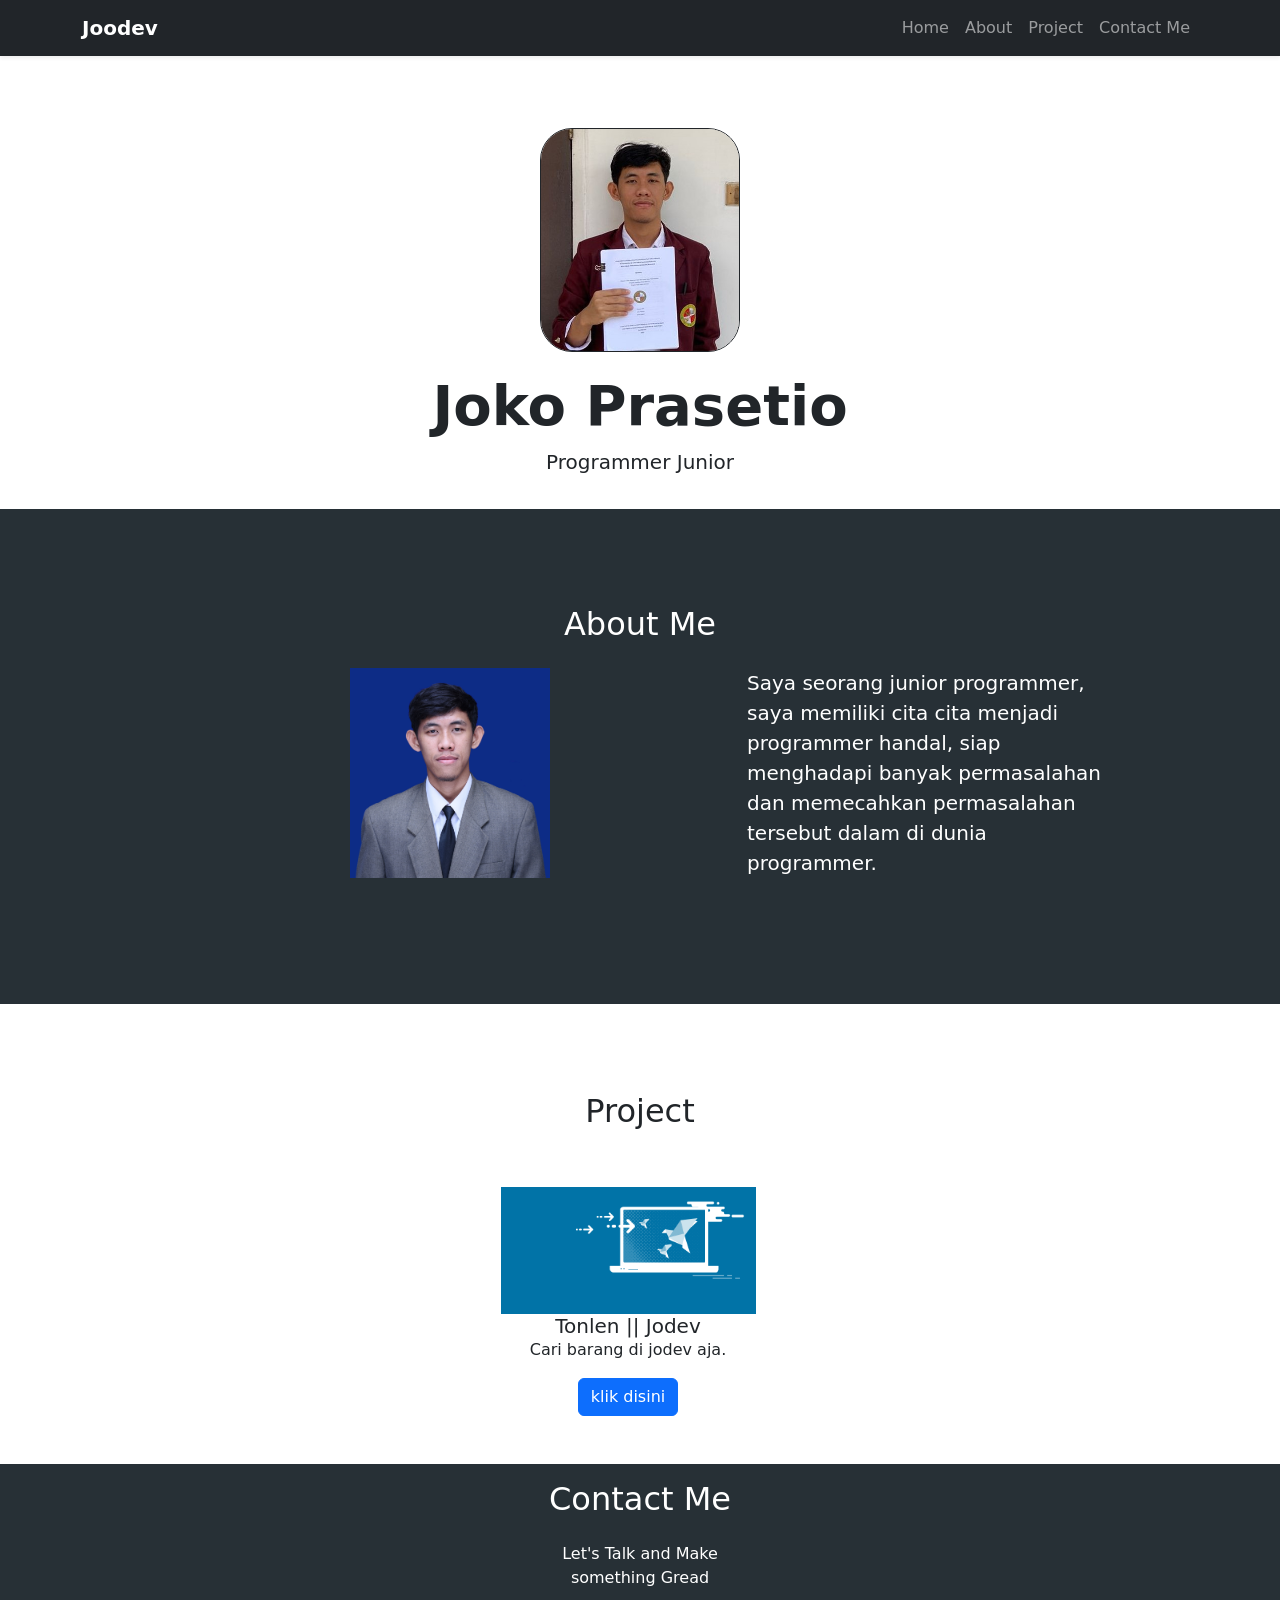
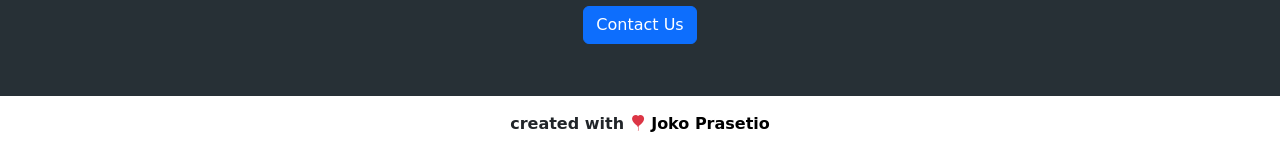
==== index.html @ f4e3902a "hapus link" ====
<!doctype html>
<html lang="en">
  <head>
    <meta charset="utf-8">
    <meta name="viewport" content="width=device-width, initial-scale=1">
    <!-- bootstrap icon -->
    <link rel="stylesheet" href="https://cdn.jsdelivr.net/npm/bootstrap-icons@1.10.2/font/bootstrap-icons.css">
    <!-- css -->
    <link rel="stylesheet" href="style.css">
    <title>Portofolio || Joko Prasetio</title>
    <link href="https://cdn.jsdelivr.net/npm/bootstrap@5.2.3/dist/css/bootstrap.min.css" rel="stylesheet" integrity="sha384-rbsA2VBKQhggwzxH7pPCaAqO46MgnOM80zW1RWuH61DGLwZJEdK2Kadq2F9CUG65" crossorigin="anonymous">
  </head>
  <body>
    <!-- navbar -->
    <nav class="navbar navbar-expand-lg bg-dark navbar-dark shadow-sm fixed-top">
        <div class="container">
          <a class="navbar-brand fw-bold" href="#">Joodev</a>
          <button class="navbar-toggler" type="button" data-bs-toggle="collapse" data-bs-target="#navbarNavAltMarkup" aria-controls="navbarNavAltMarkup" aria-expanded="false" aria-label="Toggle navigation">
            <span class="navbar-toggler-icon"></span>
          </button>
          <div class="collapse navbar-collapse" id="navbarNavAltMarkup">
            <div class="navbar-nav ms-auto">
              <a class="nav-link" aria-current="page" href="#">Home</a>
              <a class="nav-link" href="#about">About</a>
              <a class="nav-link" href="#projek">Project</a>
              <a class="nav-link" href="#kontak">Contact Me</a>
            </div>
          </div>
        </div>
      </nav>
    <!-- akhir navbar -->

    <!-- hero section -->
    <section class="jumbotron text-center">
        <img src="img/joko.jpg" alt="Joko" width="200" class="rounded-5 border border-dark">
        <h1 class="display-4">Joko Prasetio</h1>
        <p class="lead">Programmer Junior</p>

   
    </section>
    <!-- akhir hero -->
    <!-- about -->
    <section id="about">

     
        <div class="container">
            <div class="row text-center">
                <div class="col">
                    <h2>About Me</h2>
                </div>
            </div>
            <div class="row justify-content-center fs-5 text-center mt-3">
                <div class="col-lg-6 mb-4">
                  <img src="img/1.jpg" alt="joko" width="200">
                </div>
                <div class="col-lg-4 mb-4 text-start">
                    <p>Saya seorang junior programmer, saya memiliki cita cita menjadi programmer handal, siap menghadapi
                      banyak permasalahan dan memecahkan permasalahan tersebut dalam di dunia programmer.
                    </p>
                </div>
            </div>
        </div>
    </section>
    <!-- akhir about -->

    <!-- projek -->
    <section id="projek">
     
        <div class="container">
            <div class="row text-center">
                <div class="col">
                    <h2>Project</h2>
                </div>
                <div class="row justify-content-center mt-5">
                 <div class="col-md-3">
                   <img src="img/121.png" class="card-img-top" alt="images">
               <div class="card-body">
                   <h5 class="card-title">Tonlen || Jodev</h5>
                        <p class="card-text">Cari barang di jodev aja.</p>
                  <a href="#" class="btn btn-primary">klik disini</a>
                </div>
                  </div>
                 </div>
                </div>
            </div>
        </div>

     
    </section>
    <!-- akhir Projek -->

    <!-- kontak -->
    <section id="kontak">
     
      <div class="container">
        <div class="row text-center mt-3">
          <div class="col">
            <h2>Contact Me</h2>
          </div>
        </div>
        <div class="kolom row justify-content-center text-center mt-3">
          <div class="col-md-4">
            <p>Let's Talk and Make<br>
            something Gread</p>
            <a href="https://api.whatsapp.com/send?phone=6289646354963" class="btn btn-primary contact">Contact Us</a>
          </div>
        </div>
      </div>
    </section>
    <!-- akhir kontak -->
<!-- footer -->
<footer class="bg-white bg-light fw-bold text-center mt-3">
  <p>created with <i class="bi bi-balloon-heart-fill text-danger"></i> <a href="">Joko Prasetio</a></p>
</footer>
<!-- akhir footer -->
    <script src="https://cdn.jsdelivr.net/npm/bootstrap@5.2.3/dist/js/bootstrap.bundle.min.js" integrity="sha384-kenU1KFdBIe4zVF0s0G1M5b4hcpxyD9F7jL+jjXkk+Q2h455rYXK/7HAuoJl+0I4" crossorigin="anonymous"></script>
  </body>
</html>
---- style.css ----
/* navbar */


/* utility || keseluruhan */

body {
    background-color: #f8f6f6;
}

.jumbotron h1 {
    margin-top: 20px;
    font-weight: bold;
}

/* destkop version */

@media (min-width: 992px) {
    .nav-link:hover::after {
        content: '';
        display: block;
        border-bottom: 3px solid white;
        width: 50%;
        margin: auto;
        padding-bottom: 5px;
        margin-bottom: -8px;

    }

    .jumbotron {
        margin-top: 1rem;
        margin-bottom: 3rem;
    }

    #about {
        padding-top: 5rem;
        background-color: #273036;
        color: white;
        padding-bottom: 2rem;
    }

    #about .container {
        margin-top: 1rem;
        margin-bottom: 3rem;
    }



    #kontak {
        background-color: #273036;
        color: white;
        margin-bottom: 1rem;
    }

    #kontak .container .row .col {
        margin-top: 1rem;
    }

    #kontak .container .kolom {
        margin-top: 1rem;
        padding-bottom: 2rem;
    }

    #projek {
        padding-top: 4rem;
        margin-bottom: 3rem;
    }

    footer a {
        text-decoration: none;
        color: black;
    }
}

/* mobile version */

@media (min-width: 300px) {
    .jumbotron {
        padding-top: 2rem;
        margin-bottom: 2rem;

    }

    .jumbotron img {
        margin-top: 5rem;
    }

    #about {
        padding-top: 5rem;
        margin-top: 1rem;
        background-color: #273036;
        color: white;
        padding-bottom: 2.4rem;
    }

    #projek {
        padding-top: 3.5rem;
        margin-top: 2rem;
    }

    #kontak {
        margin-top: 2rem;
        background-color: #273036;
        color: white;
    }

    #kontak .contact {
        margin-bottom: 20px;

    }
}
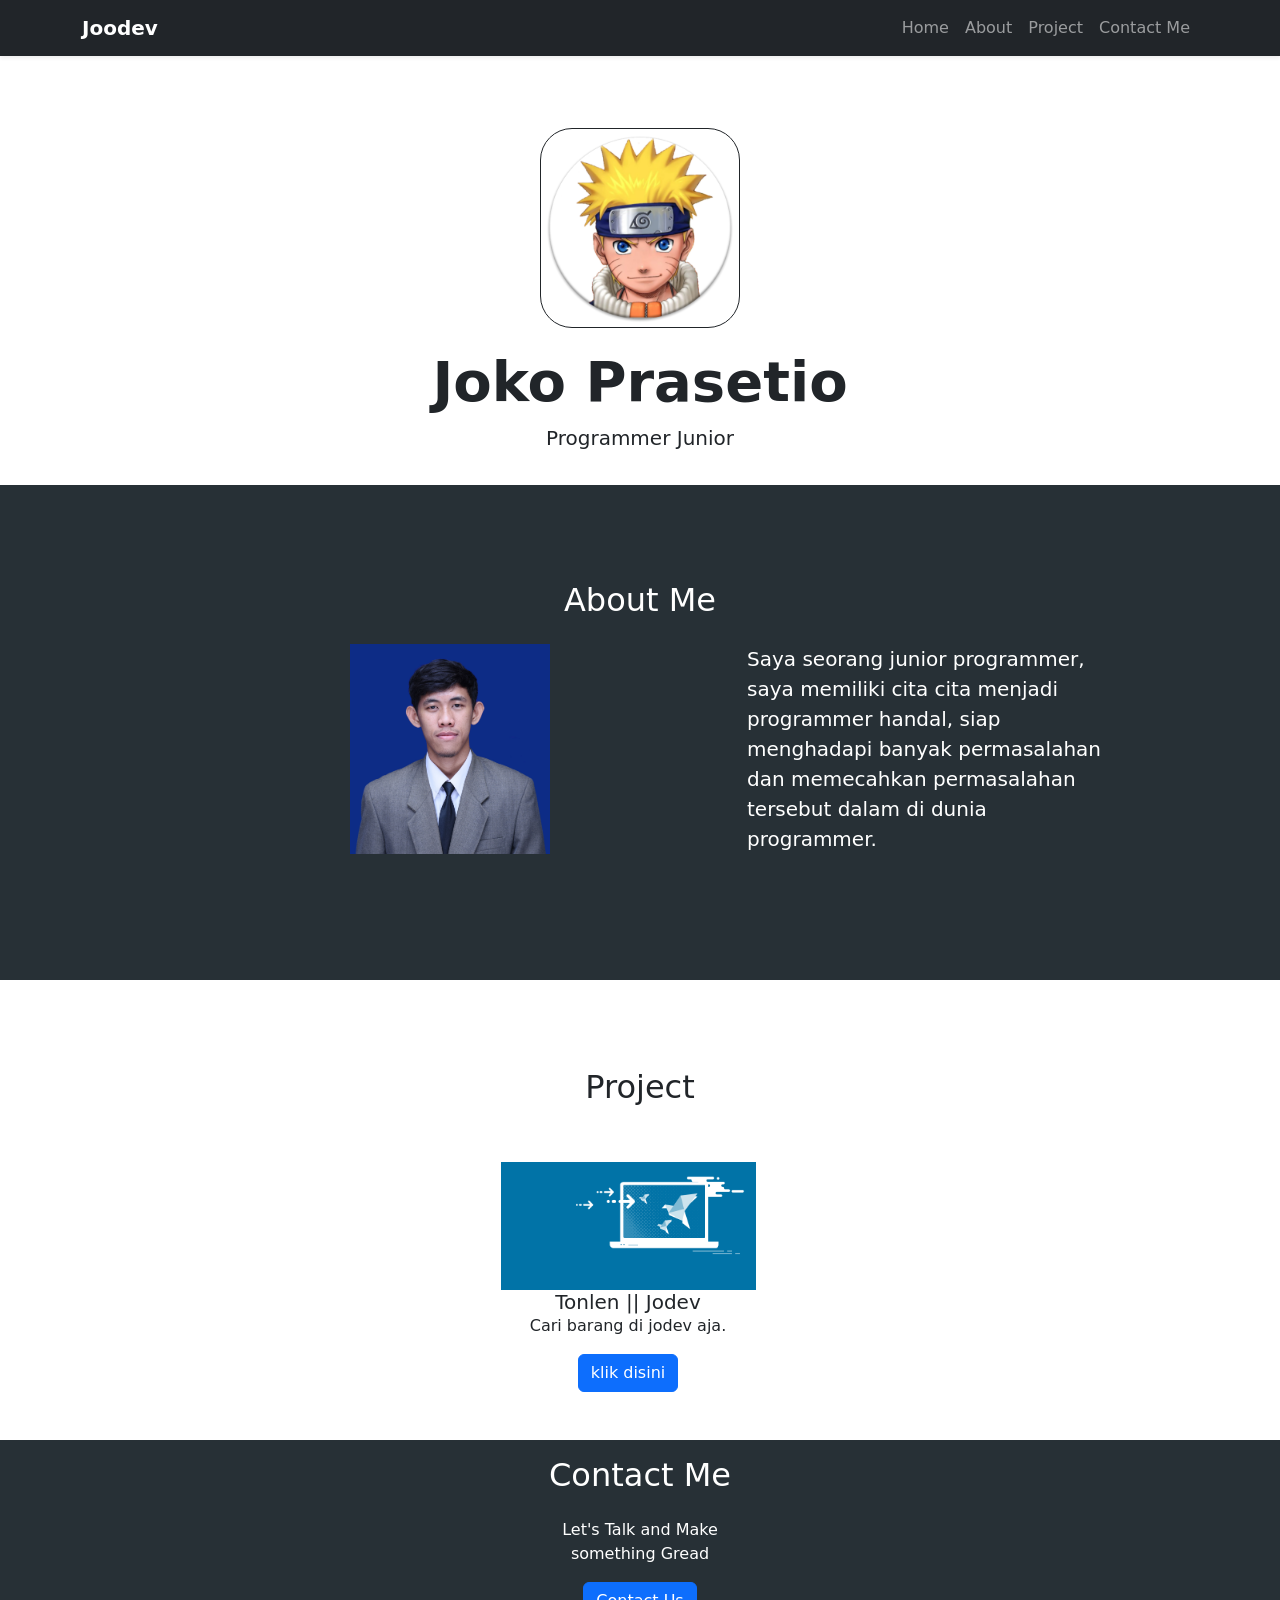
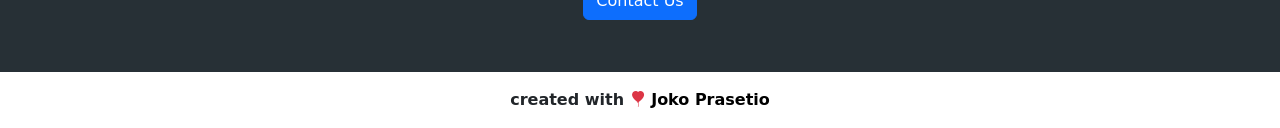
==== commit 9b37c8be: "mengubah foto" ====
--- a/index.html
+++ b/index.html
@@ -32,7 +32,7 @@
 
     <!-- hero section -->
     <section class="jumbotron text-center">
-        <img src="img/joko.jpg" alt="Joko" width="200" class="rounded-5 border border-dark">
+        <img src="img/sa.png" alt="Joko" width="200" class="rounded-5 border border-dark">
         <h1 class="display-4">Joko Prasetio</h1>
         <p class="lead">Programmer Junior</p>
 
@@ -77,7 +77,7 @@
                <div class="card-body">
                    <h5 class="card-title">Tonlen || Jodev</h5>
                         <p class="card-text">Cari barang di jodev aja.</p>
-                  <a href="#" class="btn btn-primary">klik disini</a>
+                  <a href="https://github.com/JokoPrasetio/tonlenjodev.github.io" class="btn btn-primary">klik disini</a>
                 </div>
                   </div>
                  </div>
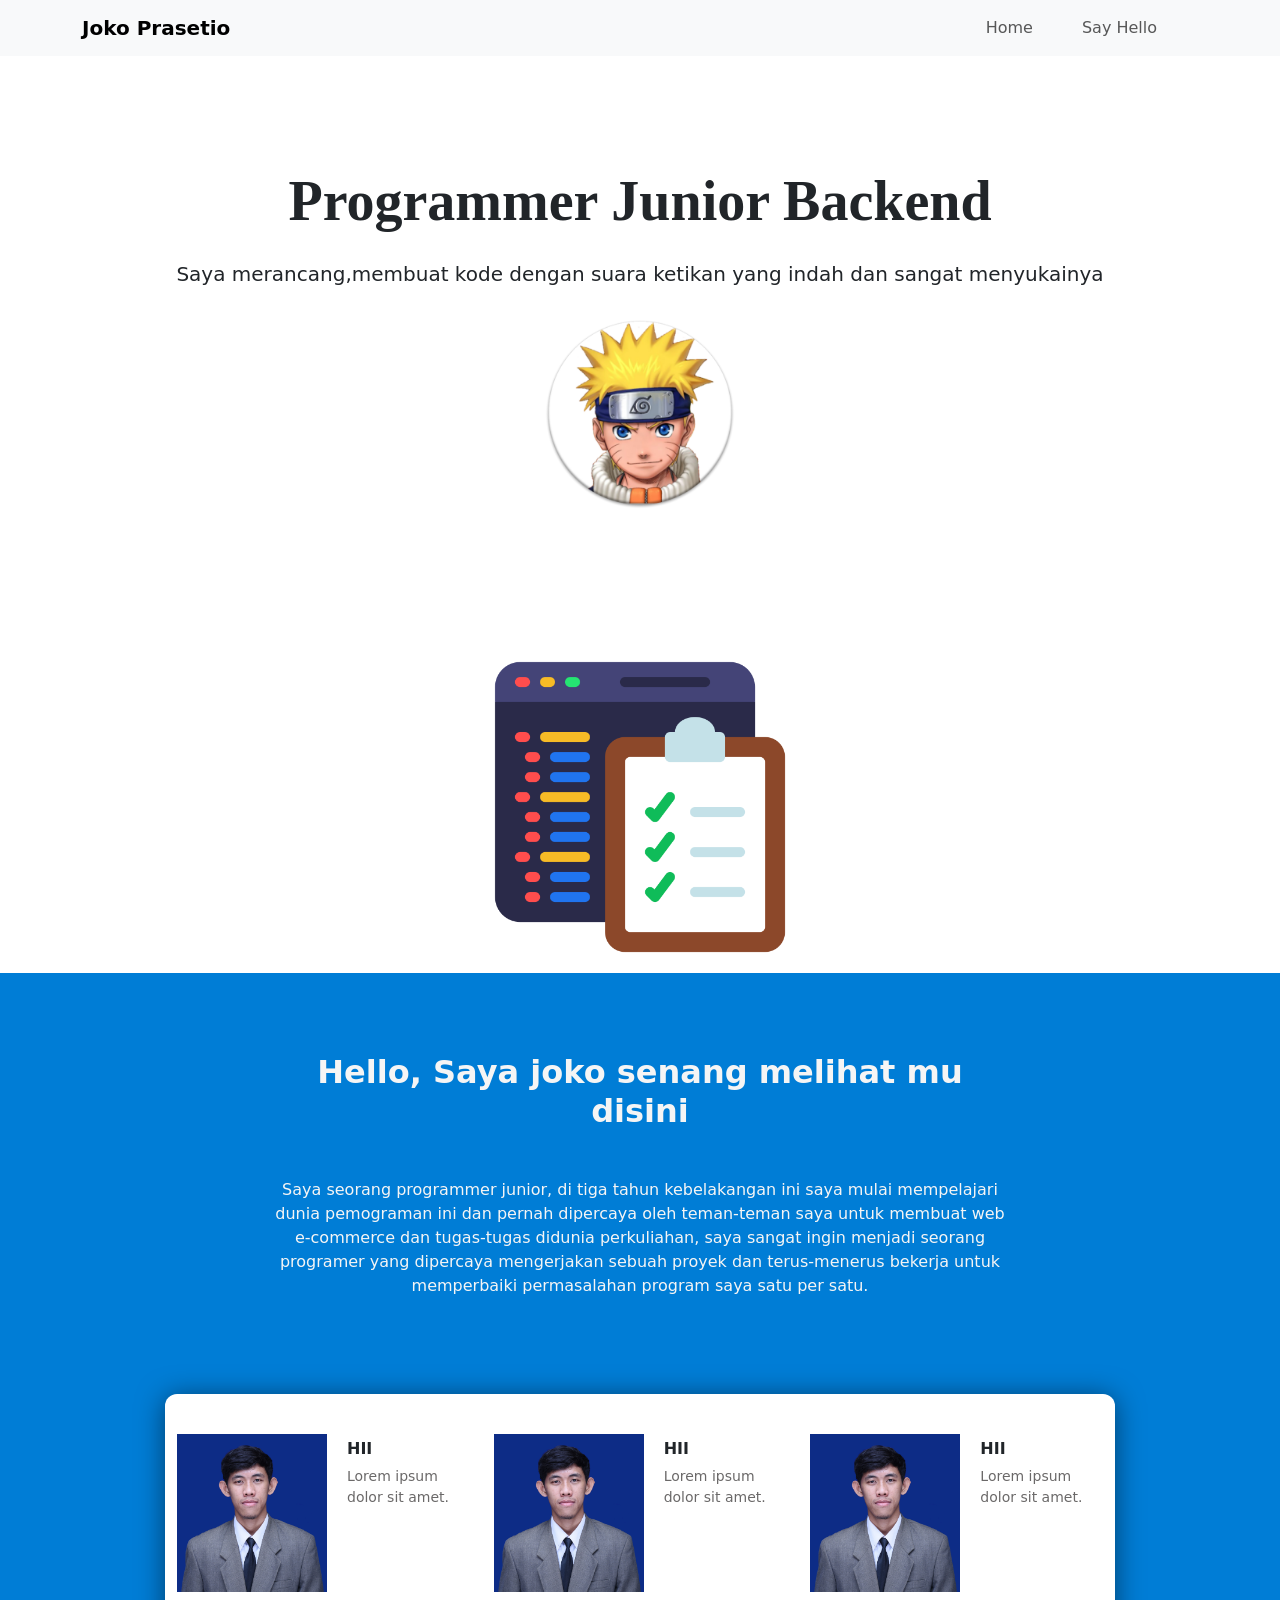
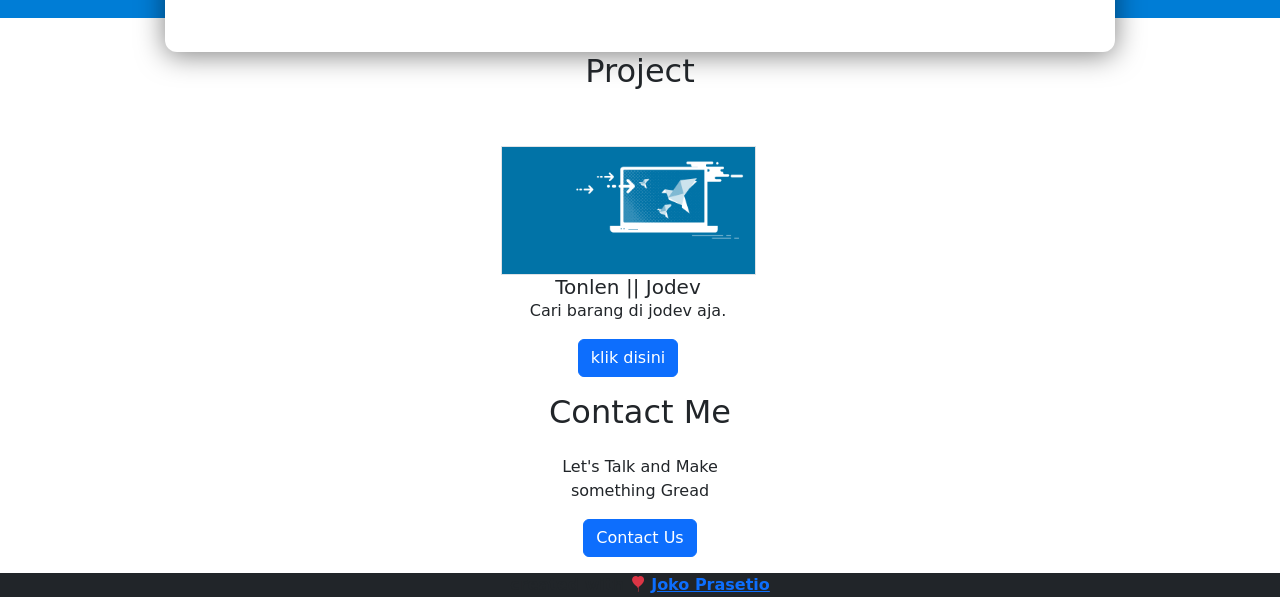
==== commit 3e8be7d2: "lagi maintance gays" ====
--- a/index.html
+++ b/index.html
@@ -12,60 +12,75 @@
   </head>
   <body>
     <!-- navbar -->
-    <nav class="navbar navbar-expand-lg bg-dark navbar-dark shadow-sm fixed-top">
-        <div class="container">
-          <a class="navbar-brand fw-bold" href="#">Joodev</a>
-          <button class="navbar-toggler" type="button" data-bs-toggle="collapse" data-bs-target="#navbarNavAltMarkup" aria-controls="navbarNavAltMarkup" aria-expanded="false" aria-label="Toggle navigation">
-            <span class="navbar-toggler-icon"></span>
-          </button>
-          <div class="collapse navbar-collapse" id="navbarNavAltMarkup">
-            <div class="navbar-nav ms-auto">
-              <a class="nav-link" aria-current="page" href="#">Home</a>
-              <a class="nav-link" href="#about">About</a>
-              <a class="nav-link" href="#projek">Project</a>
-              <a class="nav-link" href="#kontak">Contact Me</a>
-            </div>
-          </div>
+    <nav class="navbar navbar-expand-lg bg-body-tertiary">
+      <div class="container">
+        <a class="navbar-brand" href="#">Joko Prasetio</a>
+        <button class="navbar-toggler" type="button" data-bs-toggle="collapse" data-bs-target="#navbarNavDropdown" aria-controls="navbarNavDropdown" aria-expanded="false" aria-label="Toggle navigation">
+          <span class="navbar-toggler-icon"></span>
+        </button>
+        <div class="collapse navbar-collapse" id="navbarNavDropdown">
+          <ul class="navbar-nav ms-auto">
+            <li class="nav-item">
+              <a class="nav-link" href="#">Home</a>
+            </li>
+            <li class="nav-item">
+              <a class="nav-link btn btn-outline-primary" href="#">Say Hello</a>
+            </li>
+          </ul>
         </div>
-      </nav>
+      </div>
+    </nav>
     <!-- akhir navbar -->
-
     <!-- hero section -->
     <section class="jumbotron text-center">
-        <img src="img/sa.png" alt="Joko" width="200" class="rounded-5 border border-dark">
-        <h1 class="display-4">Joko Prasetio</h1>
-        <p class="lead">Programmer Junior</p>
-
-   
+      <h1 class="display-4">Programmer Junior Backend</h1>
+      <p class="lead mt-4 mb-4">Saya merancang,membuat kode dengan suara ketikan yang indah dan sangat menyukainya</p>
+        <img src="img/sa.png" alt="Joko" width="200" class="rounded-5 "><br>
+        <img src="img/checklist.png" alt="Joko" width="300" class="gambar2">
     </section>
     <!-- akhir hero -->
     <!-- about -->
     <section id="about">
-
-     
         <div class="container">
-            <div class="row text-center">
-                <div class="col">
-                    <h2>About Me</h2>
-                </div>
-            </div>
-            <div class="row justify-content-center fs-5 text-center mt-3">
-                <div class="col-lg-6 mb-4">
-                  <img src="img/1.jpg" alt="joko" width="200">
-                </div>
-                <div class="col-lg-4 mb-4 text-start">
-                    <p>Saya seorang junior programmer, saya memiliki cita cita menjadi programmer handal, siap menghadapi
-                      banyak permasalahan dan memecahkan permasalahan tersebut dalam di dunia programmer.
+            <div class="row text-center justify-content-center">
+                <div class="col-lg-8">
+                    <h2>Hello, Saya joko senang melihat mu disini</h2>
+                    <p class="mt-5">Saya seorang programmer junior, di tiga tahun kebelakangan ini saya mulai mempelajari dunia pemograman ini dan pernah dipercaya oleh teman-teman saya untuk membuat web e-commerce dan tugas-tugas didunia perkuliahan,  saya sangat ingin menjadi seorang programer yang dipercaya mengerjakan sebuah proyek dan terus-menerus bekerja untuk memperbaiki permasalahan program saya satu per satu.
                     </p>
                 </div>
             </div>
         </div>
     </section>
     <!-- akhir about -->
-
+    <!-- panel -->
+    <div class="container panel">
+      <div class="row justify-content-center ">
+        <div class="col-10 info-panel">
+          <div class="row">
+            <div class="col-lg">
+              <img src="img/1.jpg" width="150px" alt="" class="float-start">
+              <h4>HII</h4>
+              <p>Lorem ipsum dolor sit amet.</p>
+            </div>
+            <div class="col-lg">
+              <img src="img/1.jpg" width="150px" alt=""  class="float-start">
+              <h4>HII</h4>
+              <p>Lorem ipsum dolor sit amet.</p>
+            </div>
+            <div class="col-lg">
+              <img src="img/1.jpg" width="150px" alt=""  class="float-start">
+              <h4>HII</h4>
+              <p>Lorem ipsum dolor sit amet.</p>
+            </div>
+          </div>
+        </div>  
+      </div>
+    </div>
+<!-- akhir panel -->
+  
+    
     <!-- projek -->
     <section id="projek">
-     
         <div class="container">
             <div class="row text-center">
                 <div class="col">
@@ -73,7 +88,7 @@
                 </div>
                 <div class="row justify-content-center mt-5">
                  <div class="col-md-3">
-                   <img src="img/121.png" class="card-img-top" alt="images">
+                   <img src="img/121.png" class="card-img-top border" alt="images">
                <div class="card-body">
                    <h5 class="card-title">Tonlen || Jodev</h5>
                         <p class="card-text">Cari barang di jodev aja.</p>
@@ -84,15 +99,12 @@
                 </div>
             </div>
         </div>
-
-     
     </section>
-    <!-- akhir Projek -->
-
+   
     <!-- kontak -->
     <section id="kontak">
-     
       <div class="container">
+        
         <div class="row text-center mt-3">
           <div class="col">
             <h2>Contact Me</h2>
@@ -109,7 +121,7 @@
     </section>
     <!-- akhir kontak -->
 <!-- footer -->
-<footer class="bg-white bg-light fw-bold text-center mt-3">
+<footer class="bg-dark fw-bold text-center mt-3">
   <p>created with <i class="bi bi-balloon-heart-fill text-danger"></i> <a href="">Joko Prasetio</a></p>
 </footer>
 <!-- akhir footer -->
--- a/style.css
+++ b/style.css
@@ -1,110 +1,84 @@
-/* navbar */
-
-
 /* utility || keseluruhan */
-
 body {
-    background-color: #f8f6f6;
+    font-family: 'Gill Sans', 'Gill Sans MT', Calibri, 'Trebuchet MS', sans-serif;
+}
+.navbar-brand{
+    font-weight: 600;
 }
 
 .jumbotron h1 {
-    margin-top: 20px;
+    margin-top: 7rem;
+    font-family: "calibri";
     font-weight: bold;
 }
-
+.jumbotron .gambar2{
+    margin-top: 3rem;
+}
+#about{
+    margin-top: 1rem;
+    background-color: #a2d9ff;
+}
+#about h2{
+    margin-top: 1.2rem;
+    font-weight: bold;
+}
+#about p{
+    margin-bottom: 3rem;
+    font-weight: 100;
+}
+.panel{
+    margin-top: -2rem;
+}
+.info-panel{
+    box-shadow: 0 3px 28px rgba(0, 0, 0, 0.5);
+    border-radius: 12px;
+    background-color: white;
+    padding: 40px;
+    
+}
+.info-panel img{
+    margin-right: 20px;
+    margin-bottom: 20px;
+}
+.info-panel h4{
+    font-size: 16px;
+    text-transform: uppercase;
+    font-weight: bold;
+    margin-top: 5px;
+}
+.info-panel p{
+    font-size: 14px;
+    color: rgb(107, 105, 105);
+    font-weight: 200;
+}
 /* destkop version */
-
-@media (min-width: 992px) {
-    .nav-link:hover::after {
-        content: '';
-        display: block;
-        border-bottom: 3px solid white;
-        width: 50%;
-        margin: auto;
-        padding-bottom: 5px;
-        margin-bottom: -8px;
-
+@media(min-width: 992px)  {
+    .nav-link{
+        margin-right: 33px;
     }
-
-    .jumbotron {
+    .jumbotron h1 {
+        margin-top: 7rem;
+        font-family: "calibri";
+        font-weight: bold;
+    }
+    .jumbotron .gambar2{
+        margin-top: 9rem;
+    }
+    #about{
         margin-top: 1rem;
-        margin-bottom: 3rem;
+        background-color: #007dd6;
+        color: whitesmoke
     }
-
-    #about {
-        padding-top: 5rem;
-        background-color: #273036;
-        color: white;
-        padding-bottom: 2rem;
+    #about h2{
+        margin-top: 5rem;
+        font-weight: bold;
     }
-
-    #about .container {
-        margin-top: 1rem;
-        margin-bottom: 3rem;
+    #about p{
+        margin-bottom: 20rem;
+        font-weight: 100;
     }
-
-
-
-    #kontak {
-        background-color: #273036;
-        color: white;
-        margin-bottom: 1rem;
+    .panel{
+        margin-top: -14rem;
     }
-
-    #kontak .container .row .col {
-        margin-top: 1rem;
-    }
-
-    #kontak .container .kolom {
-        margin-top: 1rem;
-        padding-bottom: 2rem;
-    }
-
-    #projek {
-        padding-top: 4rem;
-        margin-bottom: 3rem;
-    }
-
-    footer a {
-        text-decoration: none;
-        color: black;
-    }
-}
-
-/* mobile version */
-
-@media (min-width: 300px) {
-    .jumbotron {
-        padding-top: 2rem;
-        margin-bottom: 2rem;
-
-    }
-
-    .jumbotron img {
-        margin-top: 5rem;
-    }
-
-    #about {
-        padding-top: 5rem;
-        margin-top: 1rem;
-        background-color: #273036;
-        color: white;
-        padding-bottom: 2.4rem;
-    }
-
-    #projek {
-        padding-top: 3.5rem;
-        margin-top: 2rem;
-    }
-
-    #kontak {
-        margin-top: 2rem;
-        background-color: #273036;
-        color: white;
-    }
-
-    #kontak .contact {
-        margin-bottom: 20px;
-
-    }
+    
 }
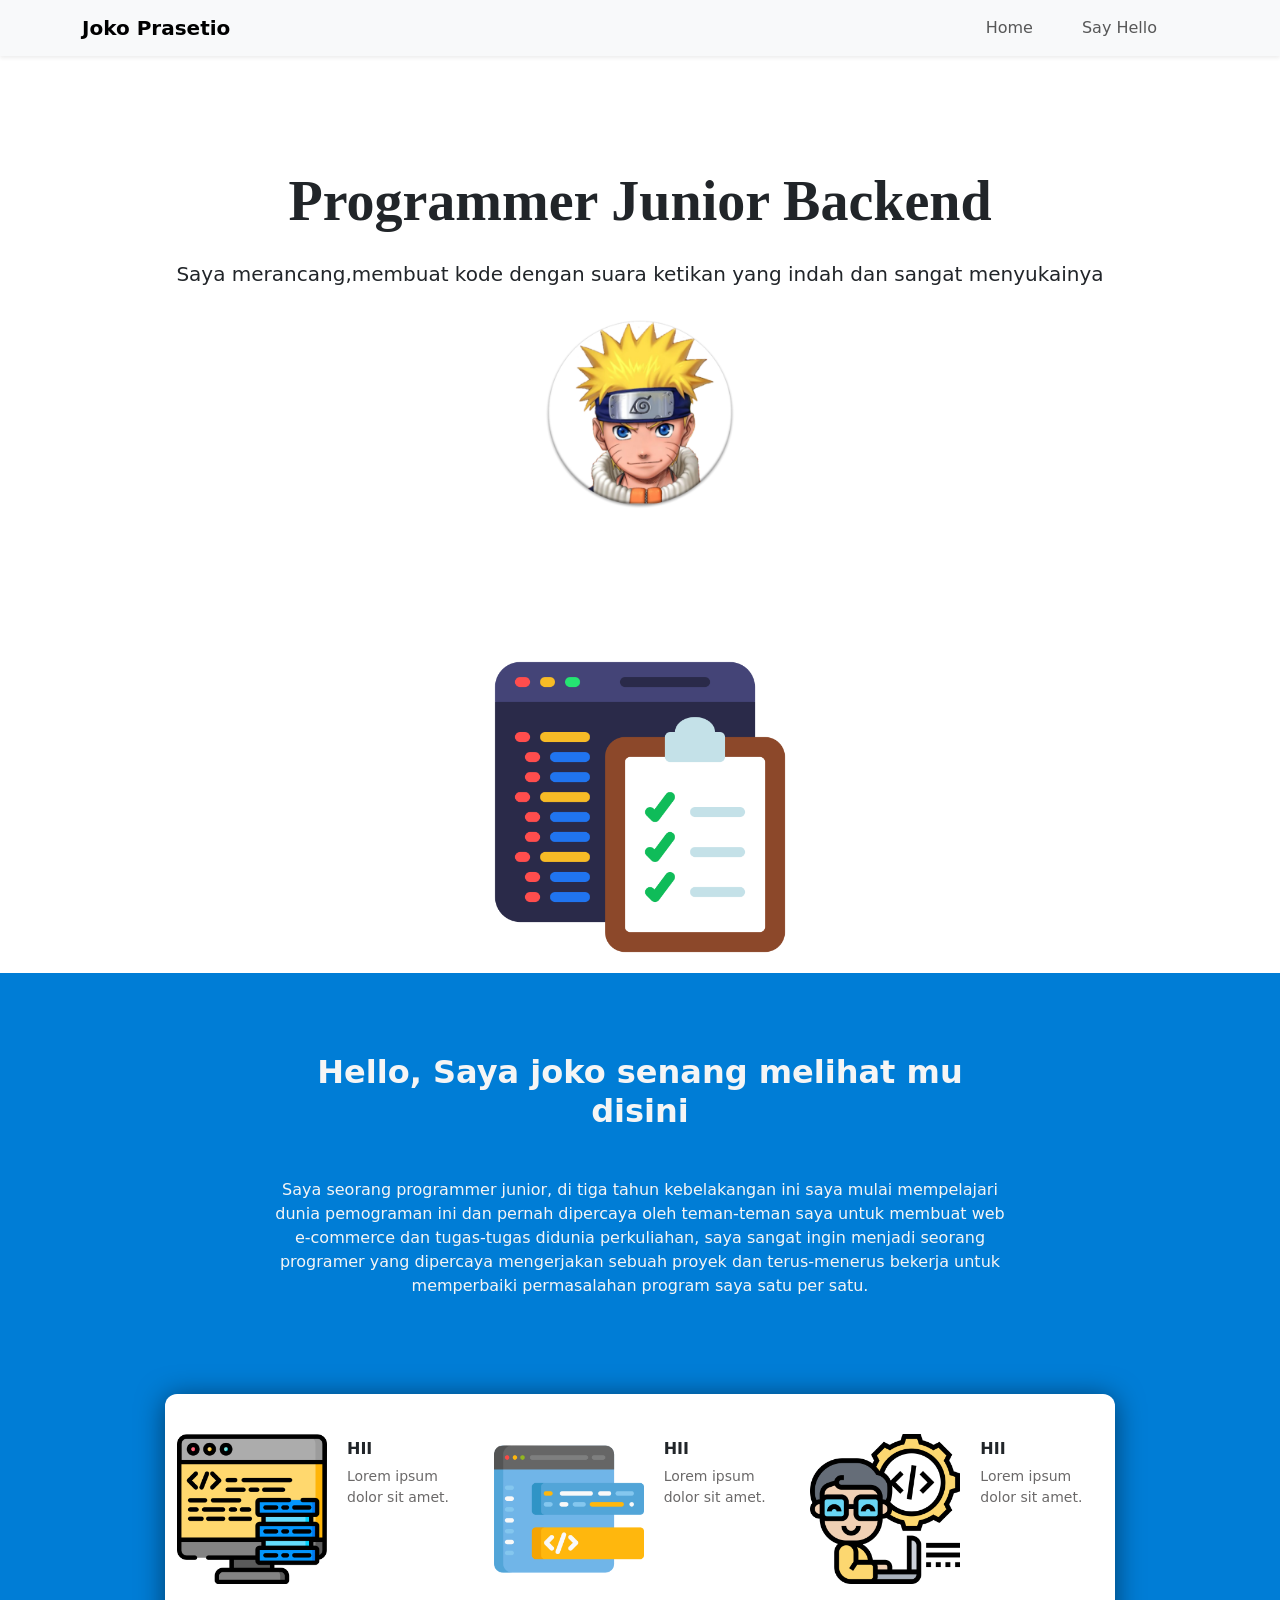
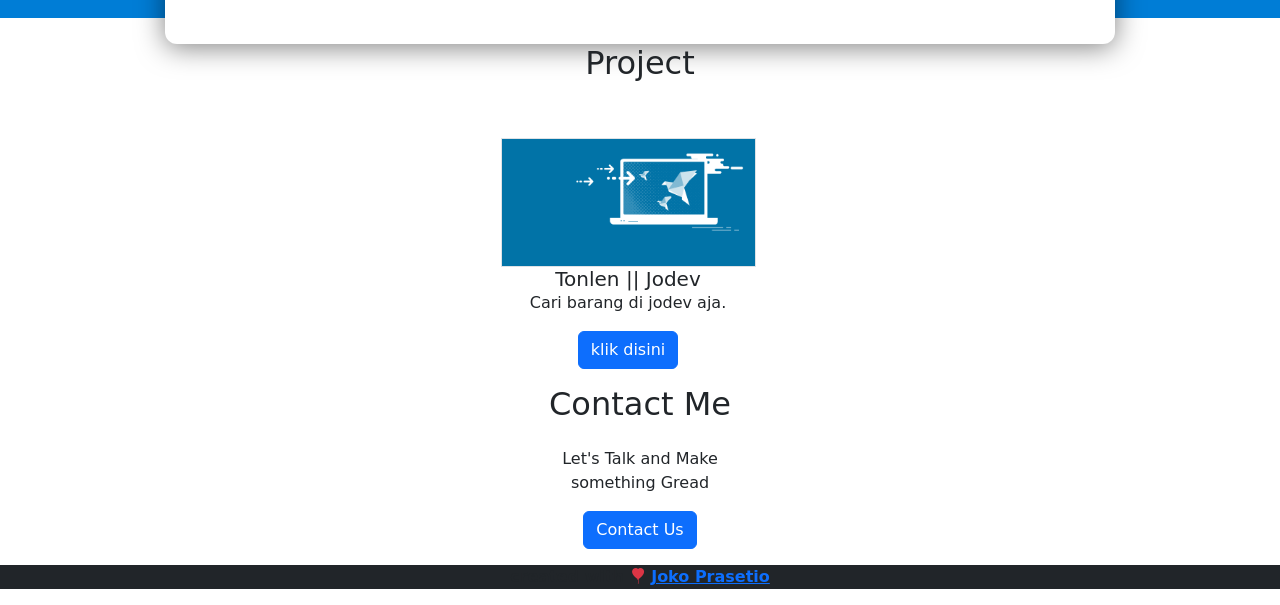
==== commit eec828fd: "maintance gays" ====
--- a/index.html
+++ b/index.html
@@ -12,7 +12,7 @@
   </head>
   <body>
     <!-- navbar -->
-    <nav class="navbar navbar-expand-lg bg-body-tertiary">
+    <nav class="navbar navbar-expand-lg bg-body-tertiary shadow-sm">
       <div class="container">
         <a class="navbar-brand" href="#">Joko Prasetio</a>
         <button class="navbar-toggler" type="button" data-bs-toggle="collapse" data-bs-target="#navbarNavDropdown" aria-controls="navbarNavDropdown" aria-expanded="false" aria-label="Toggle navigation">
@@ -58,17 +58,17 @@
         <div class="col-10 info-panel">
           <div class="row">
             <div class="col-lg">
-              <img src="img/1.jpg" width="150px" alt="" class="float-start">
+              <img src="img/data (1).png" width="150px" alt="" class="float-start">
               <h4>HII</h4>
               <p>Lorem ipsum dolor sit amet.</p>
             </div>
             <div class="col-lg">
-              <img src="img/1.jpg" width="150px" alt=""  class="float-start">
+              <img src="img/coding (1).png" width="150px" alt=""  class="float-start">
               <h4>HII</h4>
               <p>Lorem ipsum dolor sit amet.</p>
             </div>
             <div class="col-lg">
-              <img src="img/1.jpg" width="150px" alt=""  class="float-start">
+              <img src="img/coding.png" width="150px" alt=""  class="float-start">
               <h4>HII</h4>
               <p>Lorem ipsum dolor sit amet.</p>
             </div>
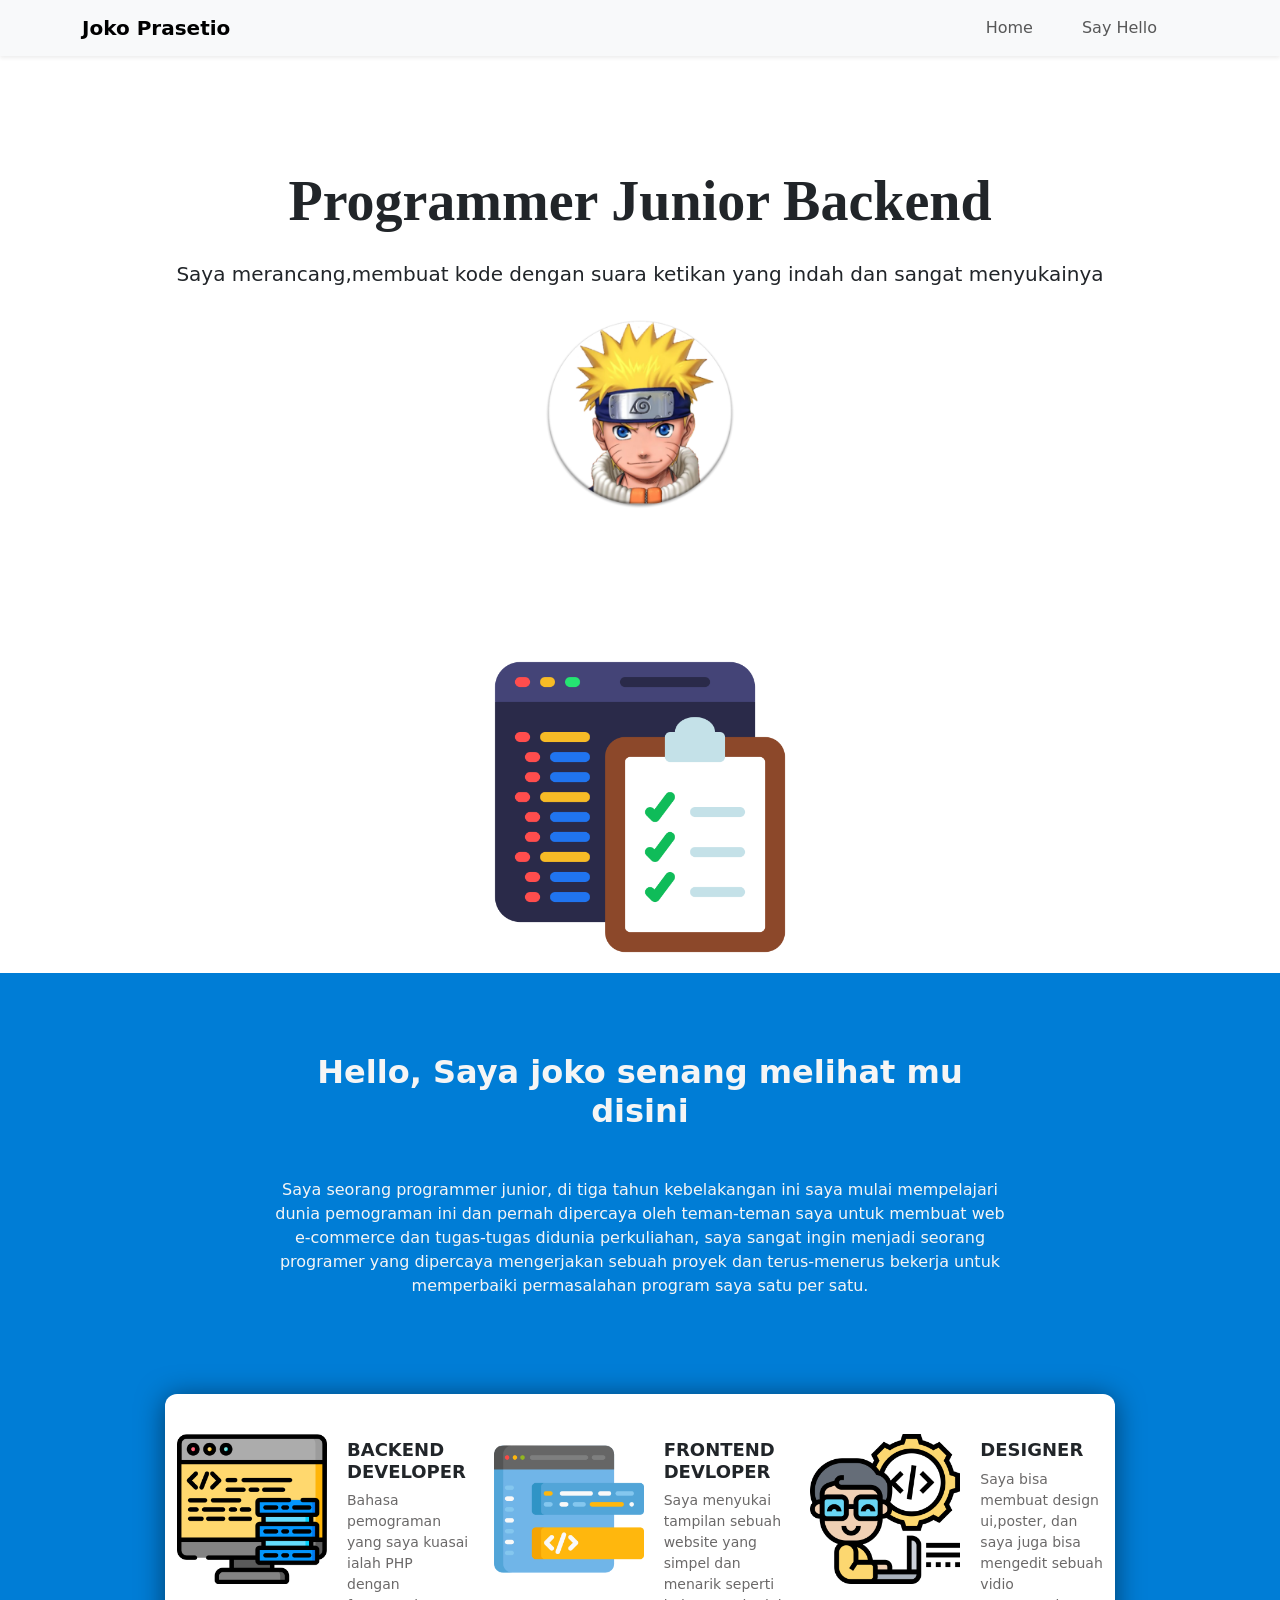
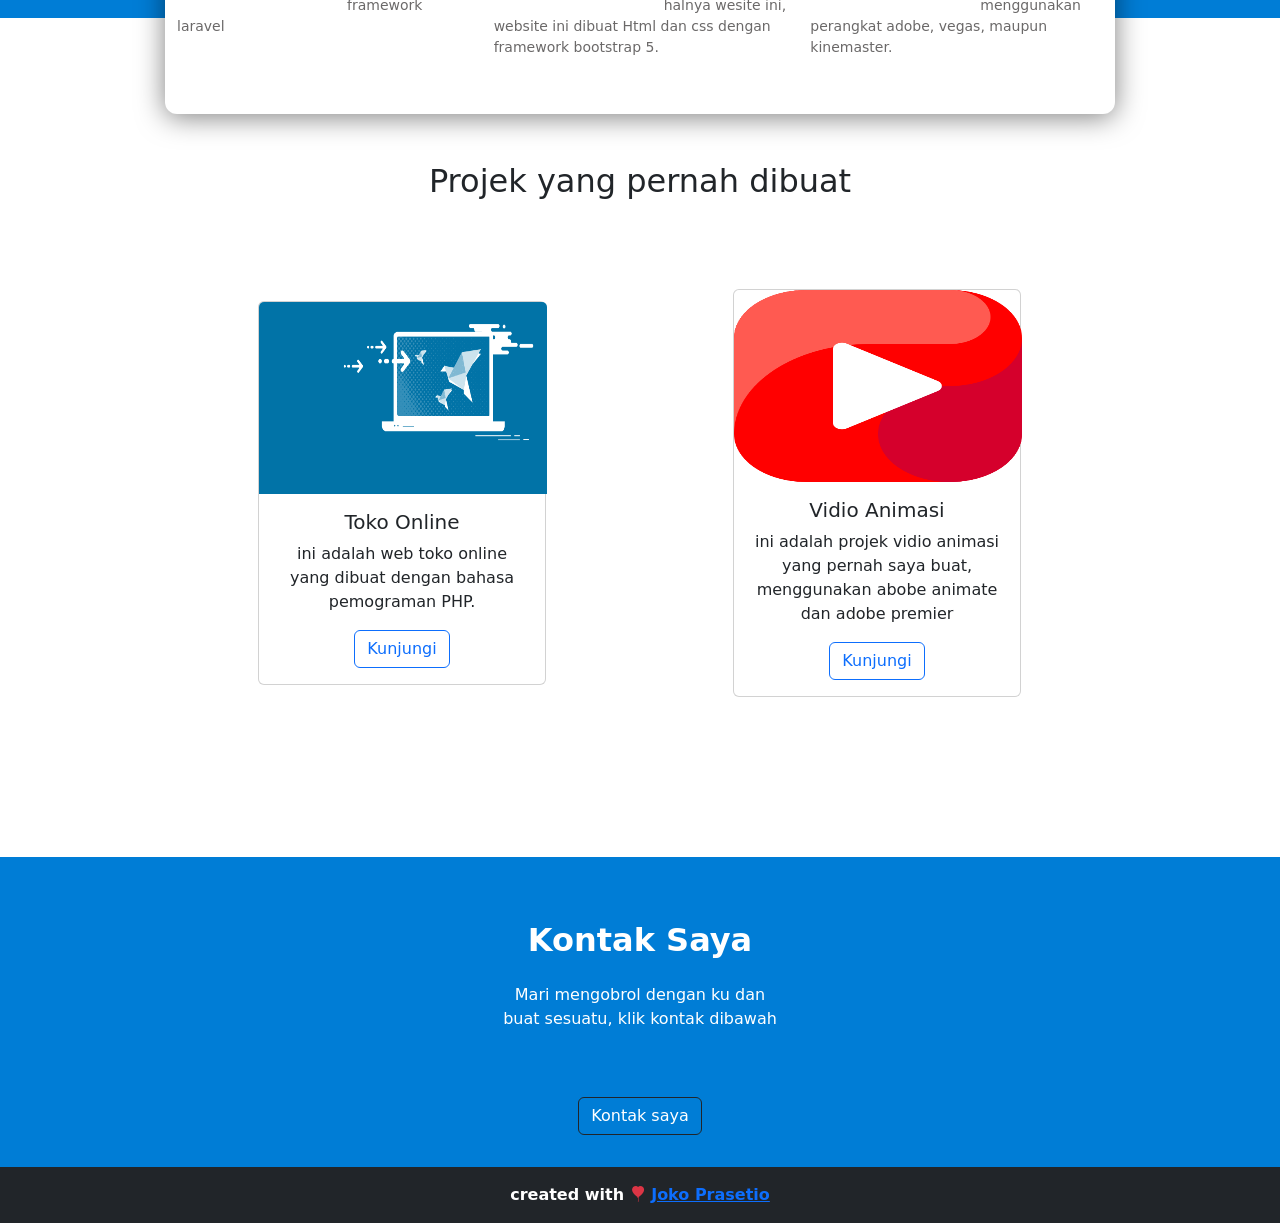
==== commit 37a4f851: "tahun baru tampilan baru ygy" ====
--- a/index.html
+++ b/index.html
@@ -59,18 +59,18 @@
           <div class="row">
             <div class="col-lg">
               <img src="img/data (1).png" width="150px" alt="" class="float-start">
-              <h4>HII</h4>
-              <p>Lorem ipsum dolor sit amet.</p>
+              <h4>Backend Developer</h4>
+              <p>Bahasa pemograman yang saya kuasai ialah PHP dengan framework laravel</p>
             </div>
             <div class="col-lg">
               <img src="img/coding (1).png" width="150px" alt=""  class="float-start">
-              <h4>HII</h4>
-              <p>Lorem ipsum dolor sit amet.</p>
+              <h4>Frontend Devloper</h4>
+              <p>Saya menyukai tampilan sebuah website yang simpel dan menarik seperti halnya wesite ini, website ini dibuat Html dan css dengan framework bootstrap 5.</p>
             </div>
             <div class="col-lg">
               <img src="img/coding.png" width="150px" alt=""  class="float-start">
-              <h4>HII</h4>
-              <p>Lorem ipsum dolor sit amet.</p>
+              <h4>Designer</h4>
+              <p>Saya bisa membuat design ui,poster, dan saya juga bisa mengedit sebuah vidio menggunakan perangkat adobe, vegas, maupun kinemaster.</p>
             </div>
           </div>
         </div>  
@@ -81,25 +81,34 @@
     
     <!-- projek -->
     <section id="projek">
-        <div class="container">
-            <div class="row text-center">
-                <div class="col">
-                    <h2>Project</h2>
-                </div>
-                <div class="row justify-content-center mt-5">
-                 <div class="col-md-3">
-                   <img src="img/121.png" class="card-img-top border" alt="images">
-               <div class="card-body">
-                   <h5 class="card-title">Tonlen || Jodev</h5>
-                        <p class="card-text">Cari barang di jodev aja.</p>
-                  <a href="https://github.com/JokoPrasetio/tonlenjodev.github.io" class="btn btn-primary">klik disini</a>
-                </div>
-                  </div>
-                 </div>
-                </div>
+      <div class="container text-center">
+        <h2 class="mt-5 mb-5">Projek yang pernah dibuat</h2>
+        <div class="row align-items-center">
+          <div class="col-lg-5">
+            <div class="card" style="width: 18rem;" >
+              <img src="img/121.png" class="card-img-top" style="width:18rem; height: 12rem;" alt="Tonlen">
+              <div class="card-body">
+                <h5 class="card-title">Toko Online</h5>
+                <p class="card-text">ini adalah web toko online yang dibuat dengan bahasa pemograman PHP.</p>
+                <a href="https://github.com/JokoPrasetio/tonlenjodev.github.io" class="btn btn-outline-primary">Kunjungi</a>
+              </div>
             </div>
+          </div>
+          <div class="col-lg-5">
+            <div class="card" style="width: 18rem;">
+              <img src="img/youtube.png" style="width: 18rem; height: 12rem;" class="card-img-top" alt="animasi">
+              <div class="card-body">
+                <h5 class="card-title">Vidio Animasi</h5>
+                <p class="card-text">ini adalah projek vidio animasi yang pernah saya buat, menggunakan abobe animate dan adobe premier</p>
+                <a href="https://youtu.be/ATO3aObw9go" class="btn btn-outline-primary">Kunjungi</a>
+              </div>
+            </div>
+          </div>
+          </div>
         </div>
+      </div>
     </section>
+    
    
     <!-- kontak -->
     <section id="kontak">
@@ -107,14 +116,14 @@
         
         <div class="row text-center mt-3">
           <div class="col">
-            <h2>Contact Me</h2>
+            <h2>Kontak Saya</h2>
           </div>
         </div>
         <div class="kolom row justify-content-center text-center mt-3">
           <div class="col-md-4">
-            <p>Let's Talk and Make<br>
-            something Gread</p>
-            <a href="https://api.whatsapp.com/send?phone=6289646354963" class="btn btn-primary contact">Contact Us</a>
+            <p>Mari mengobrol dengan ku dan<br>
+            buat sesuatu, klik kontak dibawah</p>
+            <a href="https://api.whatsapp.com/send?phone=6289646354963" class="btn btn-outline-dark contact">Kontak saya</a>
           </div>
         </div>
       </div>
--- a/style.css
+++ b/style.css
@@ -1,6 +1,9 @@
 /* utility || keseluruhan */
 body {
     font-family: 'Gill Sans', 'Gill Sans MT', Calibri, 'Trebuchet MS', sans-serif;
+    min-height: 100vh;
+    flex-direction: column;
+    display: flex;
 }
 .navbar-brand{
     font-weight: 600;
@@ -41,7 +44,7 @@
     margin-bottom: 20px;
 }
 .info-panel h4{
-    font-size: 16px;
+    font-size: 18px;
     text-transform: uppercase;
     font-weight: bold;
     margin-top: 5px;
@@ -51,6 +54,39 @@
     color: rgb(107, 105, 105);
     font-weight: 200;
 }
+#projek .card{
+    margin-left: 7rem;
+    margin-top: 40px;
+}
+#kontak{
+    margin-top: 5rem;
+    background-color: #007dd6;
+    color: white;
+    margin-bottom: -2rem;
+}
+#kontak h2{
+    font-weight: bold;
+    margin-top: 3rem;
+}
+#kontak a{
+    margin-bottom: 3rem;
+}
+#kontak .contact{
+    margin-top: 50px;
+    color: white;
+    
+}
+footer {
+    left: 0;
+    bottom: 0;
+    width: 100%;
+    background-color: #333;
+    color: white;
+    text-align: center;
+  }
+footer p{
+    margin-top: 1rem;
+}  
 /* destkop version */
 @media(min-width: 992px)  {
     .nav-link{
@@ -80,5 +116,12 @@
     .panel{
         margin-top: -14rem;
     }
+    #projek{
+        margin-bottom: 5rem;
+    }
+    #projek .card{
+        margin-left: 11rem;
+    }
+
     
 }
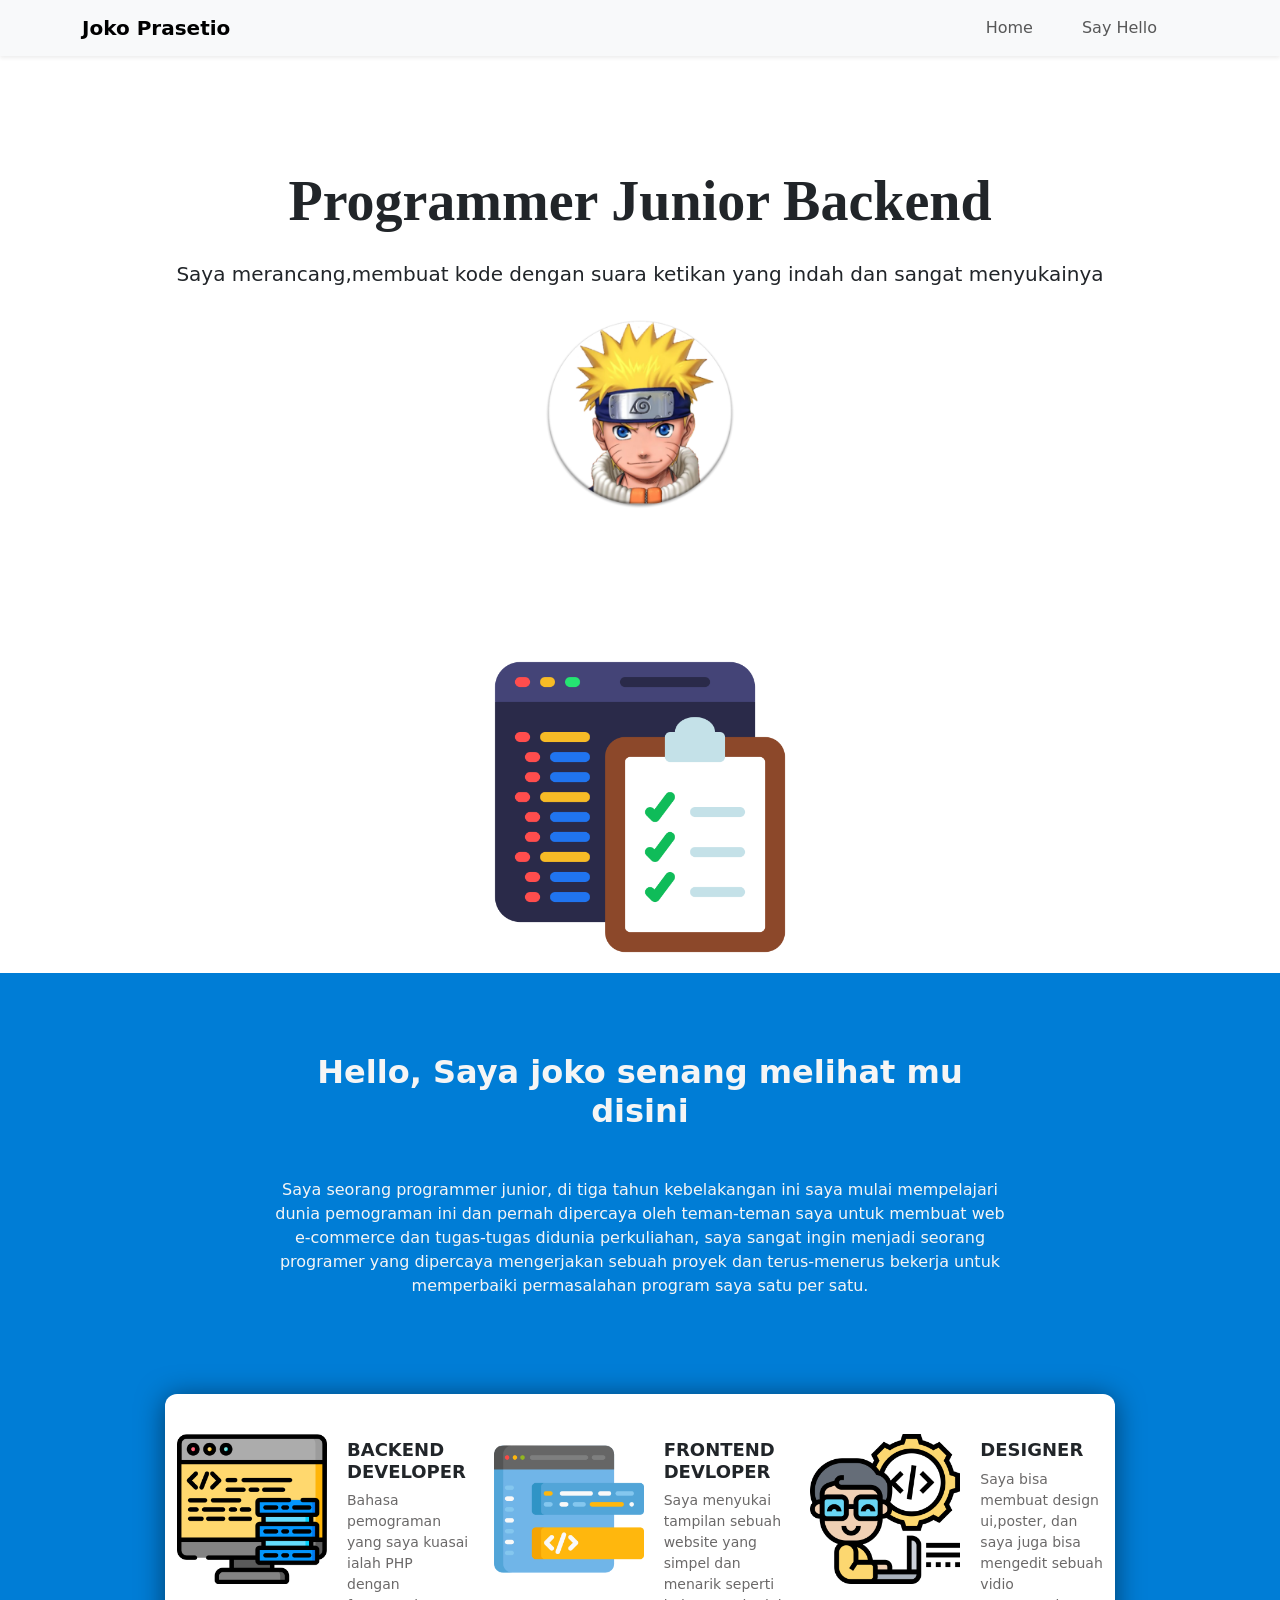
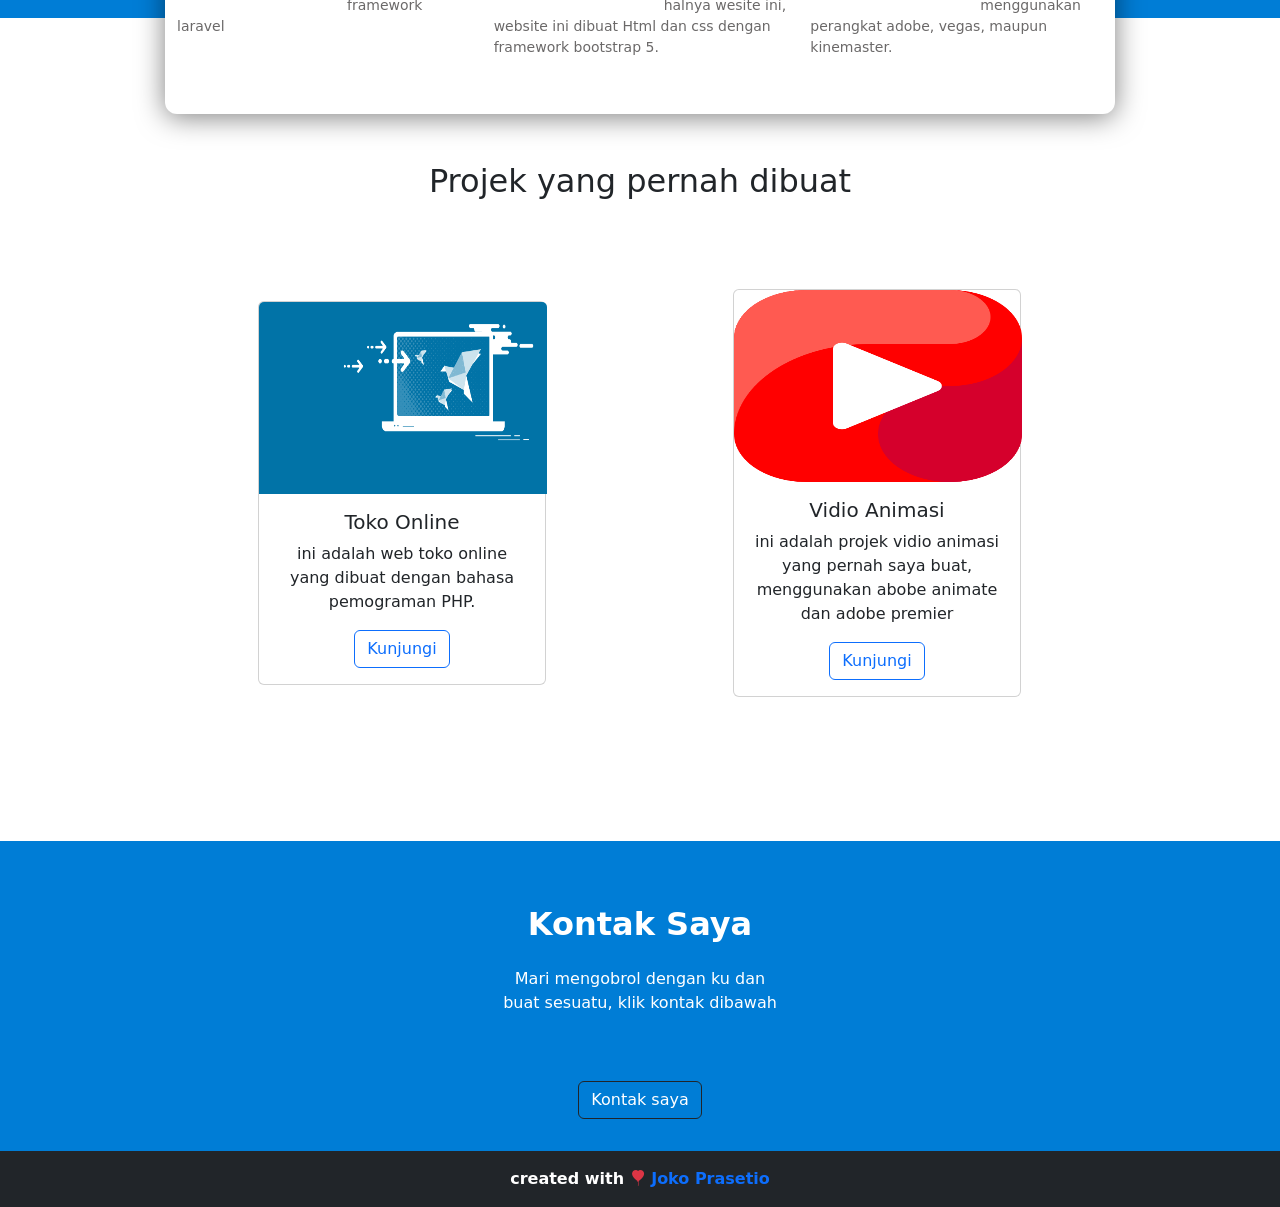
==== commit 2a71b07d: "update link" ====
--- a/index.html
+++ b/index.html
@@ -131,7 +131,7 @@
     <!-- akhir kontak -->
 <!-- footer -->
 <footer class="bg-dark fw-bold text-center mt-3">
-  <p>created with <i class="bi bi-balloon-heart-fill text-danger"></i> <a href="">Joko Prasetio</a></p>
+  <p>created with <i class="bi bi-balloon-heart-fill text-danger"></i> <a href="https://www.instagram.com/jooodev/?hl=id">Joko Prasetio</a></p>
 </footer>
 <!-- akhir footer -->
     <script src="https://cdn.jsdelivr.net/npm/bootstrap@5.2.3/dist/js/bootstrap.bundle.min.js" integrity="sha384-kenU1KFdBIe4zVF0s0G1M5b4hcpxyD9F7jL+jjXkk+Q2h455rYXK/7HAuoJl+0I4" crossorigin="anonymous"></script>
--- a/style.css
+++ b/style.css
@@ -59,7 +59,7 @@
     margin-top: 40px;
 }
 #kontak{
-    margin-top: 5rem;
+    margin-top: 4rem;
     background-color: #007dd6;
     color: white;
     margin-bottom: -2rem;
@@ -83,6 +83,9 @@
     background-color: #333;
     color: white;
     text-align: center;
+  }
+  footer a{
+    text-decoration: none;
   }
 footer p{
     margin-top: 1rem;
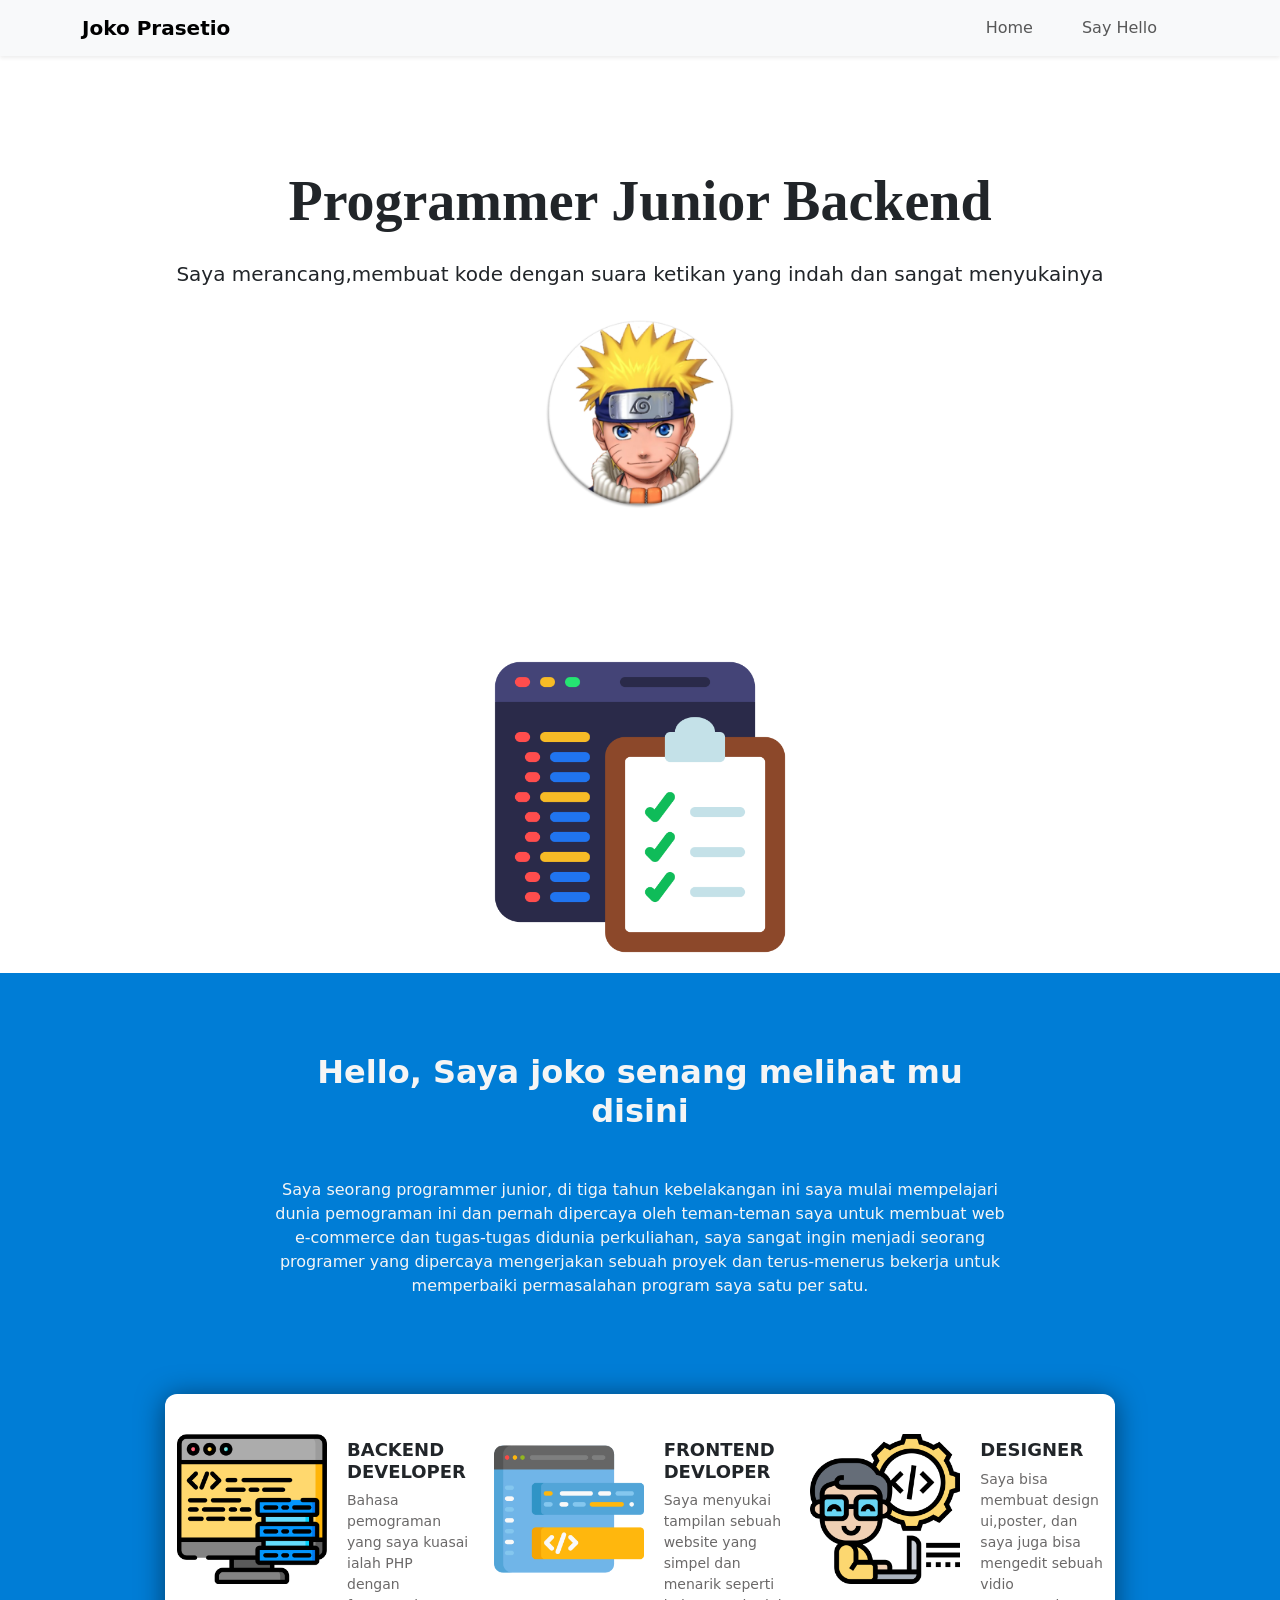
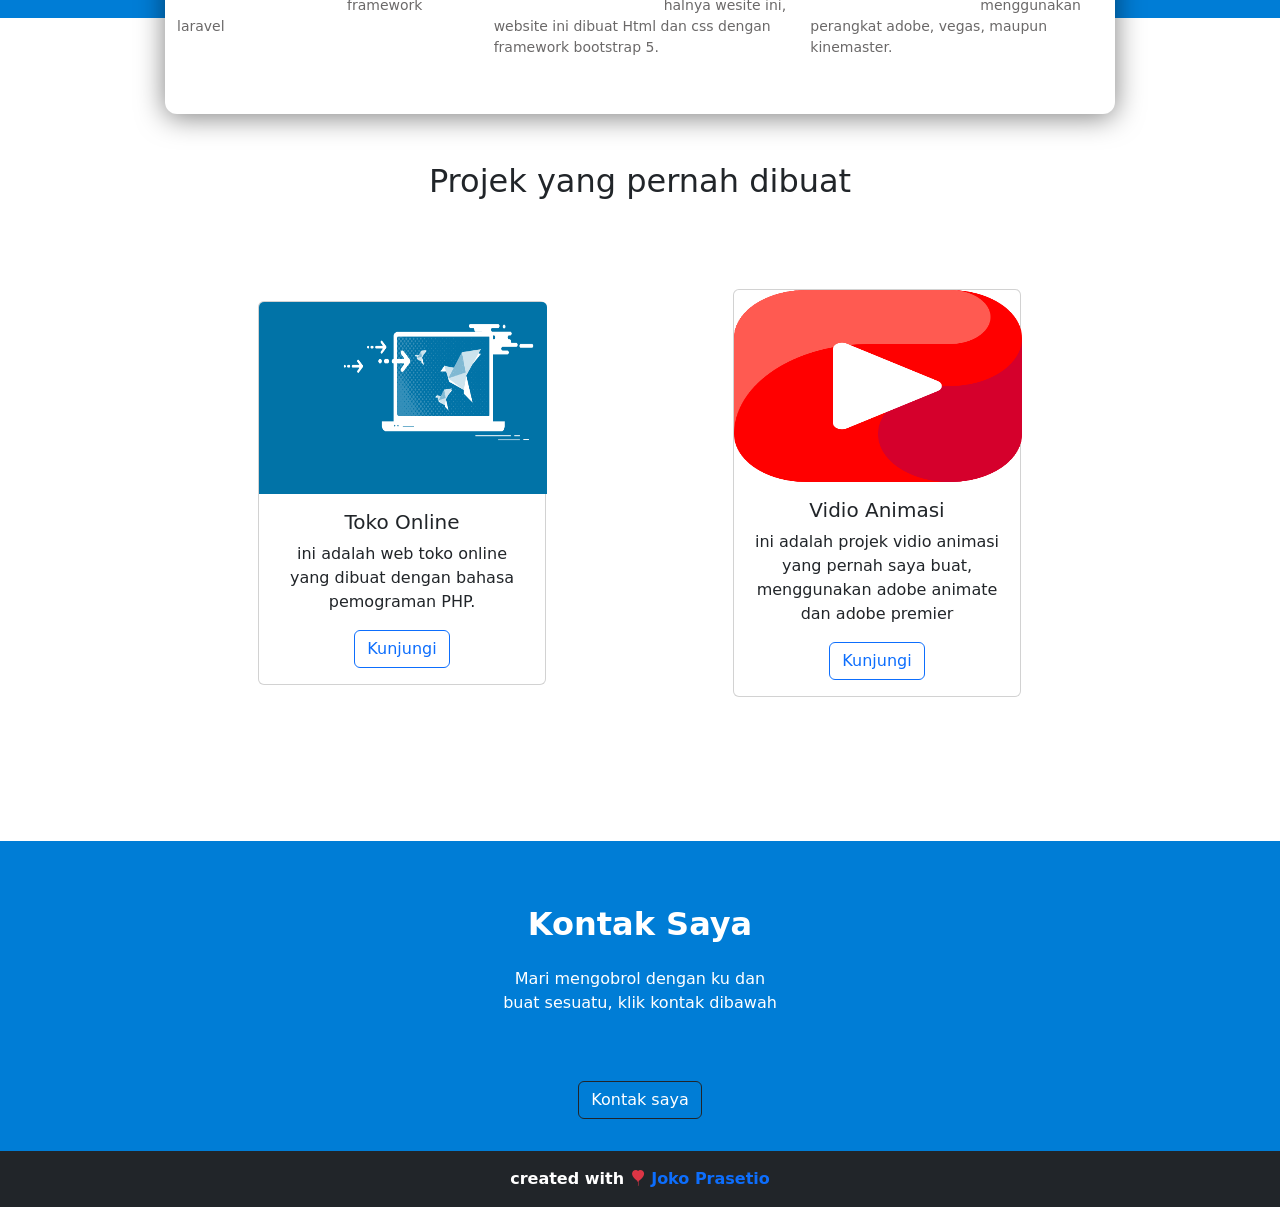
==== commit 5f4ca48c: "update dikit" ====
--- a/index.html
+++ b/index.html
@@ -99,7 +99,7 @@
               <img src="img/youtube.png" style="width: 18rem; height: 12rem;" class="card-img-top" alt="animasi">
               <div class="card-body">
                 <h5 class="card-title">Vidio Animasi</h5>
-                <p class="card-text">ini adalah projek vidio animasi yang pernah saya buat, menggunakan abobe animate dan adobe premier</p>
+                <p class="card-text">ini adalah projek vidio animasi yang pernah saya buat, menggunakan adobe animate dan adobe premier</p>
                 <a href="https://youtu.be/ATO3aObw9go" class="btn btn-outline-primary">Kunjungi</a>
               </div>
             </div>
--- a/style.css
+++ b/style.css
@@ -55,7 +55,7 @@
     font-weight: 200;
 }
 #projek .card{
-    margin-left: 7rem;
+    margin-left: 2.5rem;
     margin-top: 40px;
 }
 #kontak{
